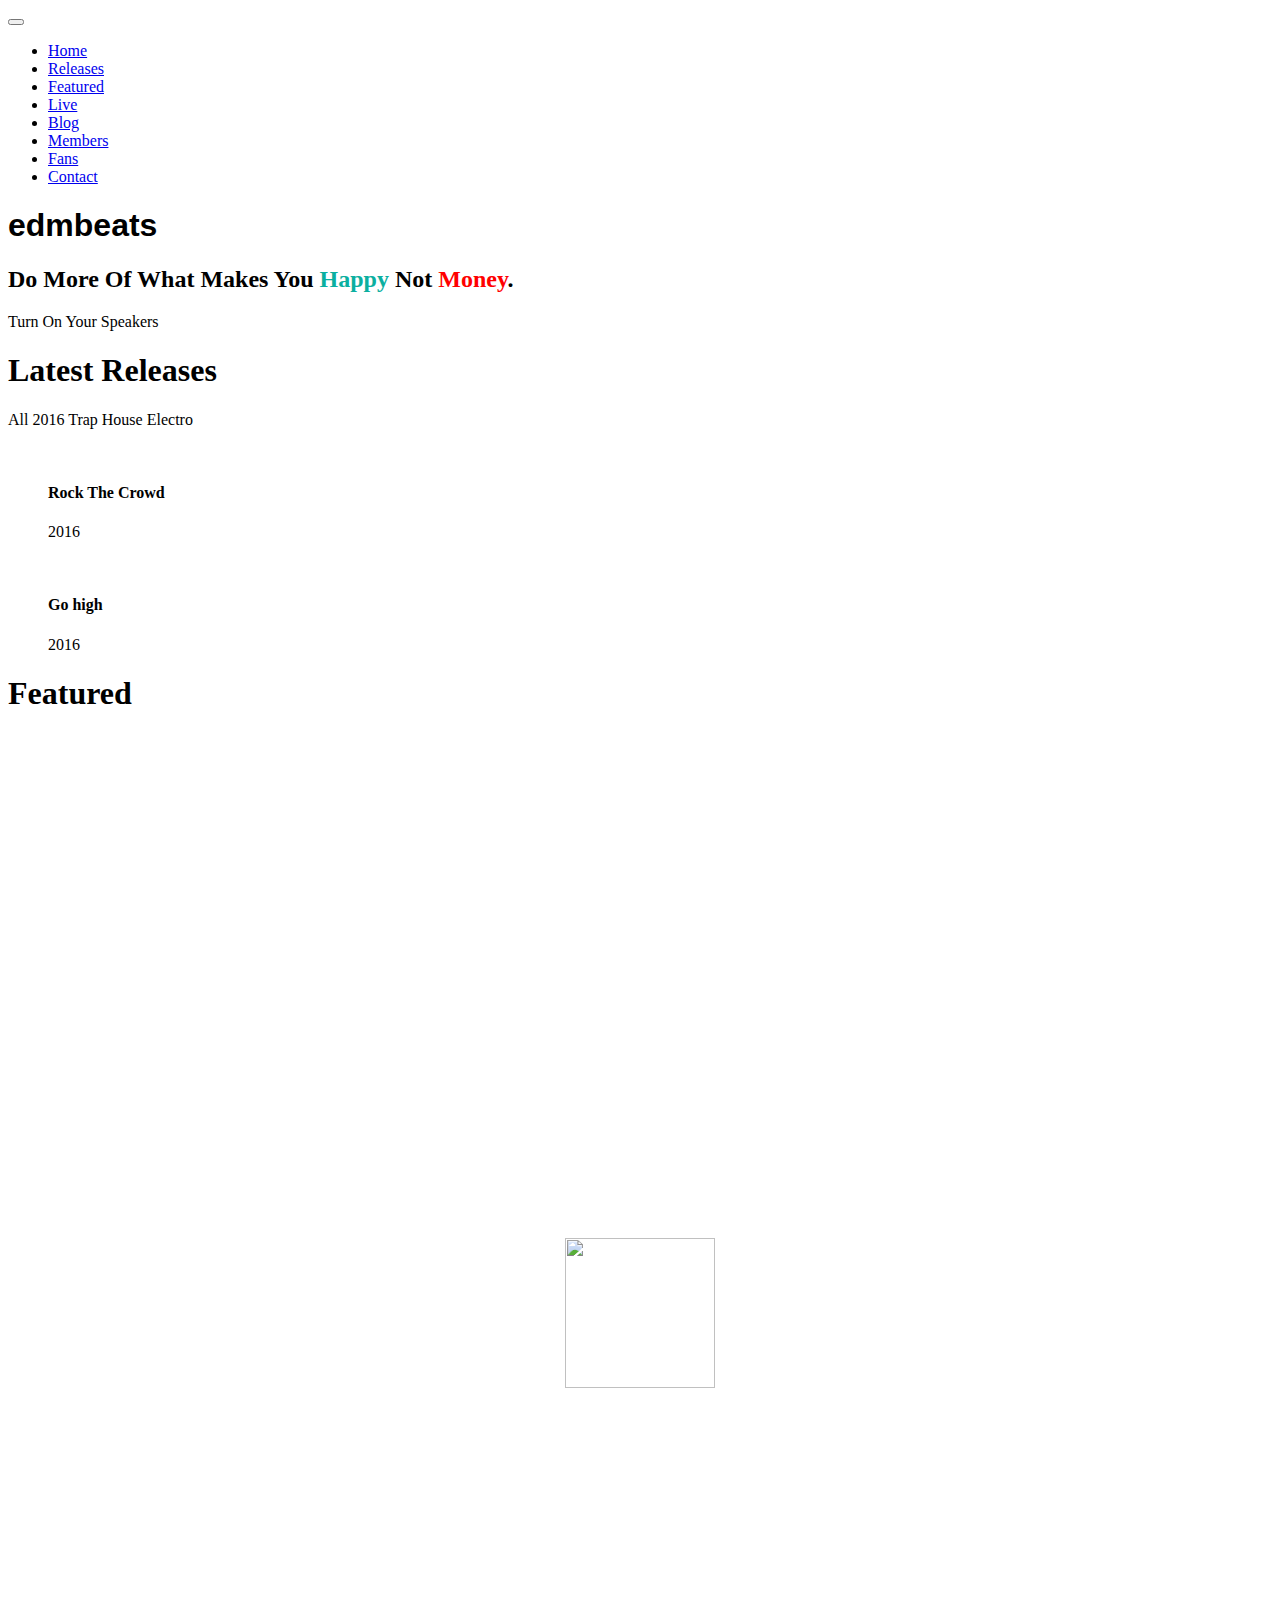
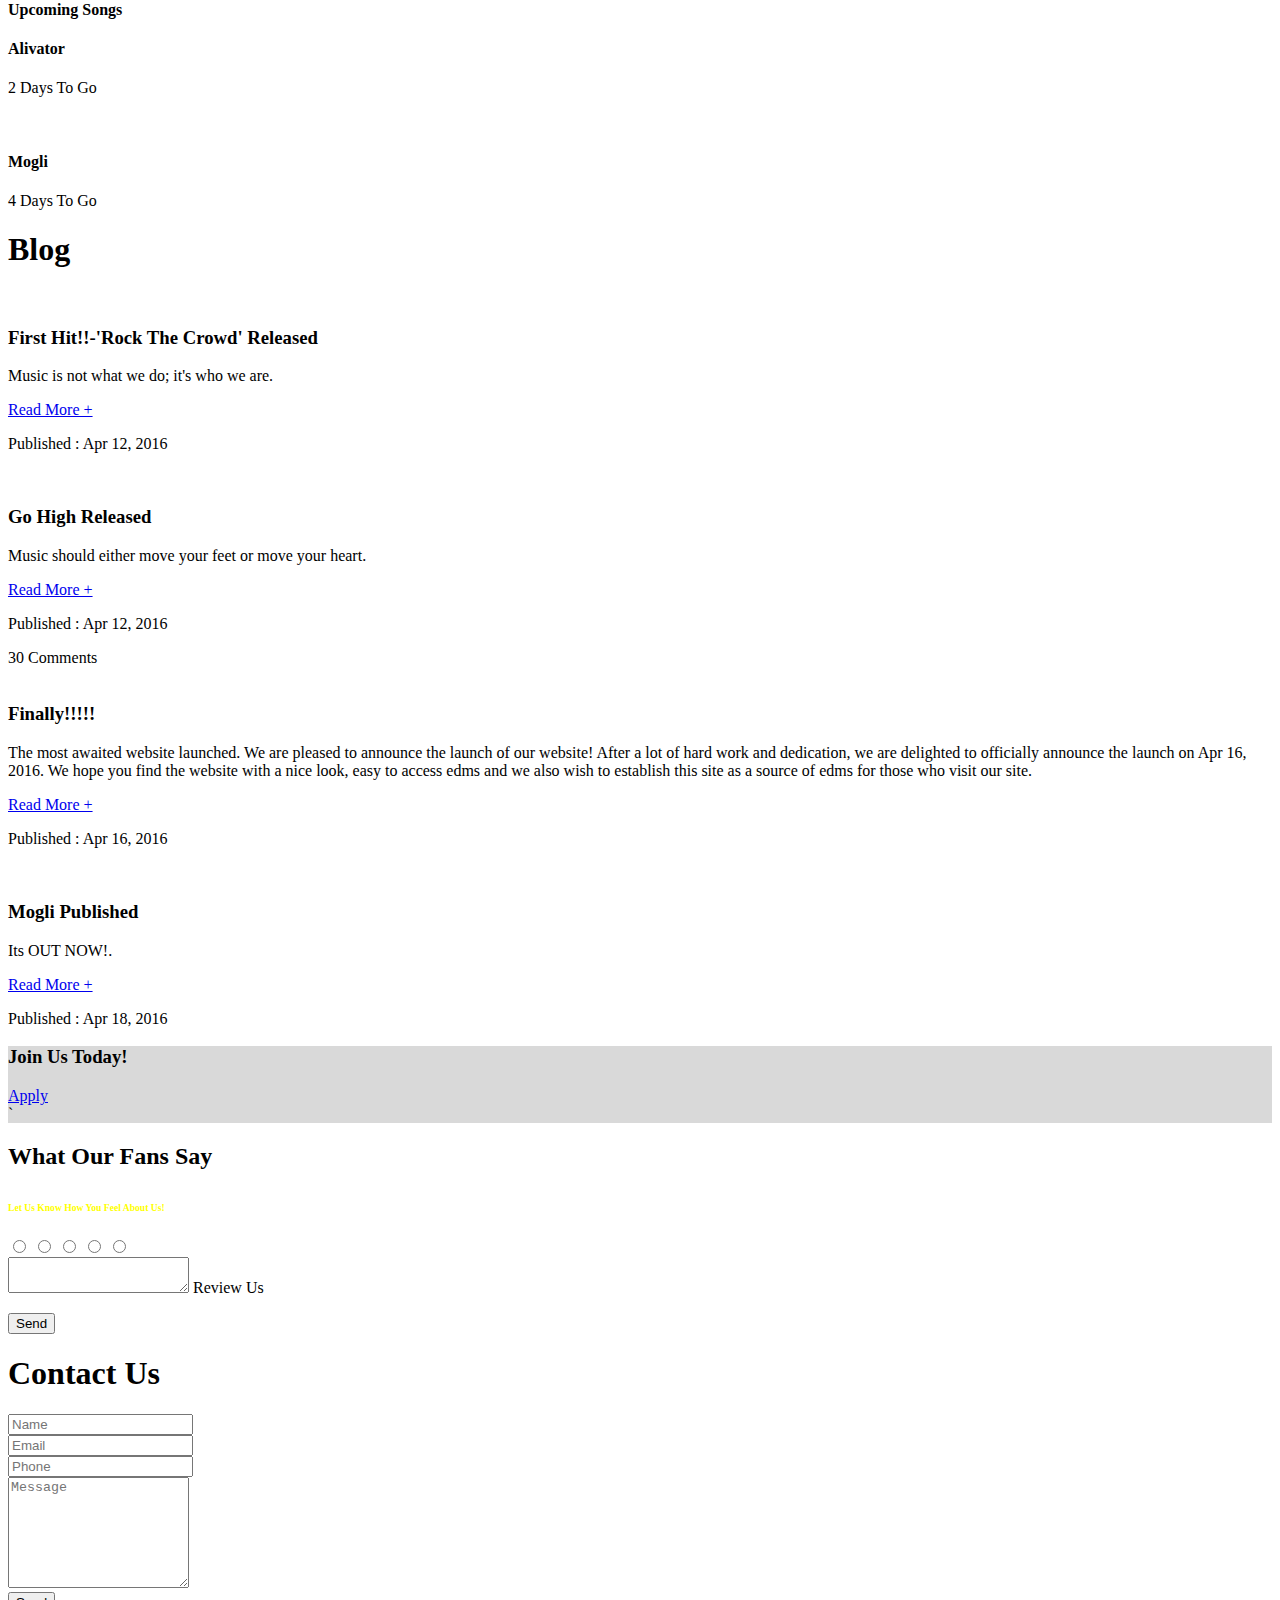
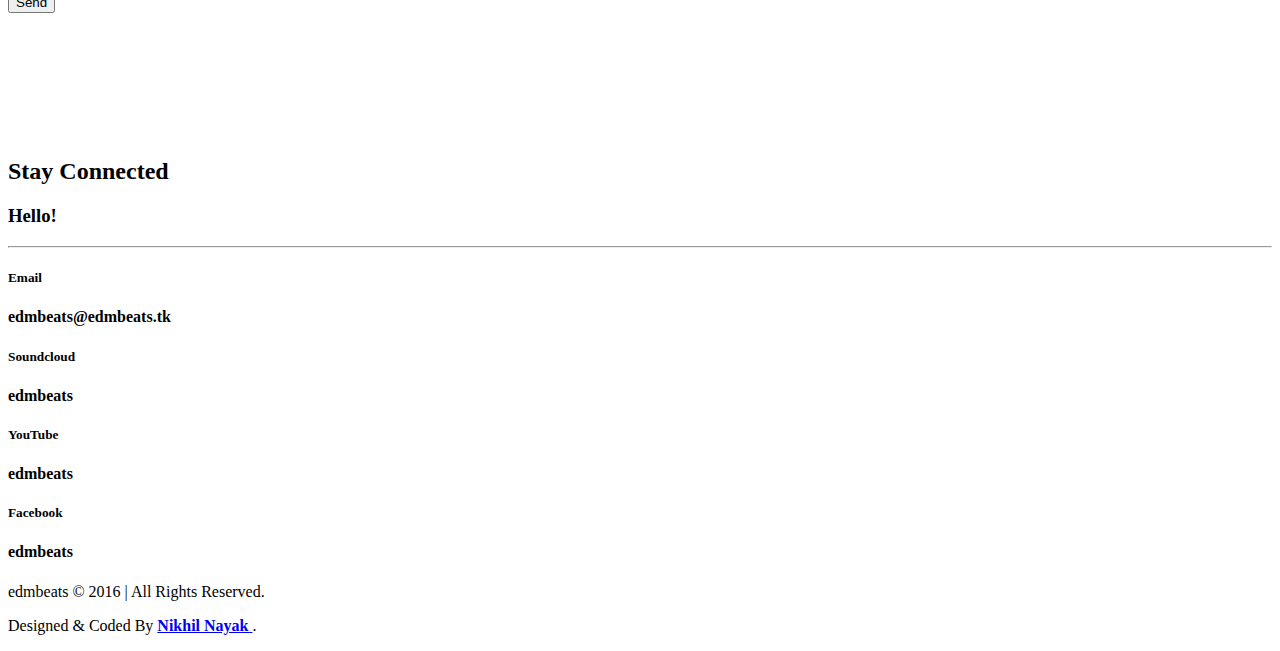
==== index.html @ c07139a2 "Added files via upload" ====
<!doctype html>
<html lang="en">
<head>
	<meta charset="UTF-8">
	<title>EDM Beats - The Electronic Dance Music Arena!</title>

	<meta name="description" content="EDM beats">

	<meta name="keywords" content="EDM beats,music,house,many more">

	<meta name="author" content="Nikhil Nayak">

	<!-- Mobile Specific Meta -->
	<meta name="viewport" content="width=device-width, initial-scale=1.0, maximum-scale=1.0, user-scalable=no">
    <!-- Chrome, Firefox OS and Opera -->
	<meta name="theme-color" content="#0BAFA0">
	<!-- Windows Phone -->
	<meta name="msapplication-navbutton-color" content="#0BAFA0">
	<!-- iOS Safari -->
	<meta name="apple-mobile-web-app-capable" content="yes">
	<meta name="apple-mobile-web-app-status-bar-style" content="#0BAFA0-translucent">
	<!--[if IE]><meta http-equiv='X-UA-Compatible' content='IE=edge,chrome=1'><![endif]-->

	<!-- Bootstrap  -->
	<link href="assets/css/bootstrap.min.css" rel="stylesheet">

	<!-- icon fonts font Awesome -->
	<link rel="stylesheet" media="screen" href="assets/fonts/font-awesome/font-awesome.min.css">
		
	<!-- Custom Styles -->
	<link href="assets/css/style.css" rel="stylesheet">

	<!-- Responsive Styles -->
	<link href="assets/css/responsive.css" rel="stylesheet">
	
	<!-- Normalize Styles -->
	<link href="assets/css/normalize.css" rel="stylesheet">
	
	<!-- Start Rating Styles-->
	<link href="assets/css/starrating.css" rel="stylesheet">
	
	<!-- Google Product Sans font-->
	<link href="https://fonts.googleapis.com/css?family=Product+Sans" rel="stylesheet" type="text/css">
	
	<!-- Favicon -->
	<link rel="icon" href="assets/img/favicon.png" type="image/png" sizes="32x32">

	<!-- Extras -->
	<link rel="stylesheet" type="text/css" href="assets/extras/animate.css">
	<link rel="stylesheet" type="text/css" href="assets/extras/lightbox.css">
	<link rel="stylesheet" type="text/css" href="assets/extras/owl/owl.carousel.css">
	<link rel="stylesheet" type="text/css" href="assets/extras/owl/owl.theme.css">
	<link rel="stylesheet" type="text/css" href="assets/extras/owl/owl.transitions.css">
	
  <!-- HTML5 Shim and Respond.js IE8 support of HTML5 elements and media queries -->
  <!--[if lt IE 9]>
    <script src="https://oss.maxcdn.com/libs/html5shiv/3.7.0/html5shiv.js"></script>
    <script src="https://oss.maxcdn.com/libs/respond.js/1.4.2/respond.min.js"></script>
  <![endif]-->

</head>
	<body>
		<!-- Start Header Section -->
		<header id="header">
			<nav class="main-navigation navbar-fixed-top" role="navigation" data-spy="affix" data-offset-top="200">
				<div class="container">
					<div class="navbar-header">
						<button type="button" class="navbar-toggle" data-toggle="collapse" data-target=".navbar-collapse">
							<i class="fa fa-bars fa-lg"></i>
						</button>
						<!-- logo here -->
						<a href="index.html" class="navbar-brand"><img src="assets/img/logo.png" alt=""></a>
					</div>
					
					<!-- Start Navigation Menu -->
					<div class="collapse navbar-collapse">
						<ul class="nav navbar-nav navbar-right" id="main_navigation_menu">
							<li class="active"><a href="#header">Home</a></li>
							<li><a href="#portfolio">Releases</a></li>						
							<li><a href="#why-chose">Featured</a></li>									
							<li><a href="#">Live</a></li>							
							<li><a href="#blog">Blog</a></li>
							<li><a href="members.html">Members</a></li>
							<li><a href="#testimonial">Fans</a></li>
							<li><a href="#contact">Contact</a></li>
						</ul>
					</div>
					<!-- End Navigation Menu -->
				</div>
			</nav>
		</header>
		<!-- End Header Section -->
		
		<!-- Start Intro Section -->
		<section id="intro" class="section-intro">
			<div class="overlay">
				<div class="container">
					<div class="row">
						<div class="main-text">
							<h1 class="wow fadeInUp"><span style="font-family: 'Product Sans', Arial, sans-serif;">edmbeats</span></h1>
							<h2 class="wow fadeInUp" data-wow-delay=".7s"><div style="font-family: 'Product Sans';">Do More Of What Makes You <span style="color: #0BAFA0;font-weight: bold;">Happy</span> Not <span style="color: red; font-weight: bold;">Money</span>.</div></h2>
							<div class="wow fadeInUp" data-wow-delay="1.5s"><a onclick="smoothScr.anim('portfolio')" class="btn btn-border btn-lg"><i class="fa fa-spinner fa-spin"></i> Turn On Your Speakers</a></div>
						</div>
					</div>
				</div>
			</div>
		</section>
		<!-- End Intro Section -->
			
			
		<!-- Start Portfolio Section -->
		<section id="portfolio">
			<div class="container">
			<h1 class="section-title wow fadeIn" data-wow-delay=".2s"><span>Latest</span> Releases</h1>
				<div class="row">
					<div class="controls text-center">
        		<a class="filter btn btn-border" data-filter="all">All</a>
        		<a class="filter btn btn-border" data-filter=".2016">2016</a>
        		<a class="filter btn btn-border" data-filter=".trap">Trap</a>
        		<a class="filter btn btn-border" data-filter=".house">House</a>
        		<a class="filter btn btn-border" data-filter=".electro">Electro</a>
      		</div>
		      <div id="portfolio-items" class="portfolio-items wow fadeInUpQuick">

		        <div class="mix 2016 electro" data-myorder="1">
		          <figure>
								<div class="img">
									<img src="assets/img/thumbs/rockthecrowd.jpg" alt="">
									<div class="overlay">
										<a href="https://www.youtube.com/watch?v=bKXfXp1q_xQ" class="link-left"><i class="fa fa-play"></i></a>
										<a href="http://www.facebook.com/sharer/sharer.php?u=https://www.youtube.com/watch?v=bKXfXp1q_xQ" class="link-right"><i class="fa fa-share"></i></a>
									</div>
								</div>
								<figcaption class="item-description">
									<h4 class="item-title">Rock The Crowd</h4>
									<p>2016</p>
								</figcaption>
							</figure>          
		        </div>

		        <div class="mix 2016 electro" data-myorder="2">
		          <figure>
								<div class="img">
									<img src="assets/img/thumbs/gohigh.jpg" alt="">
									<div class="overlay">
										<a href="https://www.youtube.com/watch?v=DJH38J-VMac" class="link-left"><i class="fa fa-play"></i></a>
										<a href="http://www.facebook.com/sharer/sharer.php?u=https://www.youtube.com/watch?v=DJH38J-VMac" class="link-right"><i class="fa fa-share"></i></a>
									</div>
								</div>
								<figcaption class="item-description">
									<h4 class="item-title">Go high</h4>
									<p>2016</p>
								</figcaption>
							</figure>          
		        </div>
				 

      		</div>
				</div>
			</div>
		</section>
		<!-- End Portfolio Section -->

		<!-- Start Featured Section -->
        <section id="why-chose">
			<div class="container">
				<h1 class="section-title wow fadeIn animated" data-wow-delay=".2s" style="visibility: visible;-webkit-animation-delay: .2s; -moz-animation-delay: .2s; animation-delay: .2s;">Featured</h1>
				<div class="row">
					<div class="col-md-4 wow fadeInLeft animated" data-wow-offset="10" data-wow-delay="0.5s" style="visibility: visible;-webkit-animation-delay: 0.5s; -moz-animation-delay: 0.5s; animation-delay: 0.5s;">
						<div class="content-left">
							<div class="box-left">
							<iframe src="https://www.facebook.com/plugins/page.php?href=https%3A%2F%2Fwww.facebook.com%2Fedmbeats&amp;tabs=timeline&amp;width=400&amp;height=500&amp;small_header=false&amp;adapt_container_width=true&amp;hide_cover=false&amp;show_facepile=true&amp;appId" style="border:none; overflow:visible;" height="500px" width="500px" scrolling="no" frameborder="0" allowtransparency="true"></iframe>
							</div>
						</div>
					</div>
					<div class="col-md-4 wow fadeInUp animated" data-wow-offset="10" data-wow-delay="0.3s" style="visibility: visible;-webkit-animation-delay: 0.3s; -moz-animation-delay: 0.3s; animation-delay: 0.3s;">
						<div class="showcase-box"><center><img src="assets/img/showbox.png" width="150" height="150" /><center></div>
					</div>
					<div class="col-md-4 wow fadeInRight animated" data-wow-offset="10" data-wow-delay="0.5s" style="visibility: visible;-webkit-animation-delay: 0.5s; -moz-animation-delay: 0.5s; animation-delay: 0.5s;">
						<div class="content-right">
						  <div class="content">
							  <iframe width="100%" height="166" scrolling="no" frameborder="no" src="https://w.soundcloud.com/player/?url=http%3A%2F%2Fsoundcloud.com%2Fedm_beats%2F&amp;auto_play=false&amp;show_artwork=true&amp;color=0BAFA0"></iframe>
						  </div>
							<br>
							<div class="box-right">
							  <h4>Upcoming Songs</h4>
								<span class="icon">
									<i class="fa fa-music"></i>
								</span>
								<div class="content">
									<h4>Alivator</h4>
									<p>2 Days To Go</p>
								</div>
							</div>
							<br>
							<div class="box-right">
								<span class="icon">
									<i class="fa fa-music"></i>
								</span>
								<div class="content">
									<h4>Mogli</h4>
									<p>4 Days To Go</p>
								</div>
							</div>
						</div>
					</div>
				</div>
			</div>
		</section>
		<!-- End Why chose us Section  -->

		
		<!-- Start Blog Section -->
		<section id="blog">
			<div class="container">
				<h1 class="section-title wow fadeIn" data-wow-delay=".2s">Blog</h1>
				<div class="row">					
					<div id="blog-slider" class="owl-carousel owl-theme">		
						<div class="item wow fadeInLeft" data-wow-delay="0.4s">
							<div class="blog-wrapper">
								<img src="assets/img/thumbs/rockthecrowd.jpg" alt="">
								<div class="content">
									<h3>First Hit!!-'Rock The Crowd' Released</h3>
									<p>Music is not what we do; it's who we are.</p>
									<a href="#" class="redmore">Read More +</a>
								</div>
								<div class="blog-footer">
									<p>Published : Apr 12, 2016</p>
								</div>
							</div>
						</div>
						<div class="item wow fadeInUp">
							<div class="blog-wrapper">
								<img src="assets/img/thumbs/gohigh.jpg" alt="">
								<div class="content">
									<h3>Go High Released</h3>
									<p>Music should either move your feet or move your heart.</p>
									<a href="#" class="redmore">Read More +</a>
								</div>
								<div class="blog-footer">
									<p>Published : Apr 12, 2016</p>
									<span><i class="fa fa-comments"></i>30 Comments</span>
								</div>
							</div>
						</div>
						<div class="item wow fadeInRight" data-wow-delay="0.4s">
							<div class="blog-wrapper">
								<img src="assets/img/blog/site.jpg" alt="">
								<div class="content">
									<h3>Finally!!!!!</h3>
									<p>The most awaited website launched. We are pleased to announce the launch of our website! After a lot of hard work and dedication, we are delighted to officially announce the launch on Apr 16, 2016. We hope you find the website with a nice look, easy to access edms and we also wish to establish this site as a source of edms for those who visit our site.</p>
									<a href="#" class="redmore">Read More +</a>
								</div>
								<div class="blog-footer">
									<p>Published : Apr 16, 2016</p>
								</div>
							</div>
						</div>
						<div class="item wow fadeInUp">
							<div class="blog-wrapper">
								<img src="assets/img/thumbs/mogli.jpg" alt="">
								<div class="content">
									<h3>Mogli Published</h3>
									<p>Its OUT NOW!.</p>
									<a href="#" class="redmore">Read More +</a>
								</div>
								<div class="blog-footer">
									<p>Published : Apr 18, 2016</p>
								</div>
							</div>
						</div>
					</div>
				</div>
			</div>
		</section>
		<!-- End Blog Section -->		
		
		
		<!--Start Join Us Section-->
		 <section id="cta" style="background-color: #d9d9d9;">
           <div class="container">
             <div class="row text-center">         
               <h3 class="section-title wow fadeInDown" data-wow-delay=".2s">Join Us Today!</h3>
                 <a href="join/" class="btn btn-lg btn-border">Apply</a>
              </div>
           </div>
    `    </section>
		<!--End Join Us Section-->
		
		<!-- Start Testimonial Section -->
		<section id="testimonial">
			<div class="container">
				<div class="row">
					<h2 class="section-title wow fadeIn" data-wow-delay=".2s">What Our Fans Say</h2>
					 <h2 class="section-title wow fadeIn" data-wow-delay=".2s"><span style="font-family: 'Product Sans'; font-size: 40%; color: yellow;">Let Us Know How You Feel About Us!</span></h2>				
					  <div class="item wow fadeInDown" data-wow-delay="0.3s">
						<div class="cont">
					     <div class="stars">
					       <form action="https://formspree.io/edmbeats@edmbeats.tk" method="POST">
  					  		   <input class="star star-5" id="star-5-2" type="radio" name="star5"/>
  					 		   <label class="star star-5" for="star-5-2"></label>
  					 		   <input class="star star-4" id="star-4-2" type="radio" name="star4"/>
  					 		   <label class="star star-4" for="star-4-2"></label>
  					 		   <input class="star star-3" id="star-3-2" type="radio" name="star3"/>
  					 		   <label class="star star-3" for="star-3-2"></label>
  					  		   <input class="star star-2" id="star-2-2" type="radio" name="star2"/>
  					  		   <label class="star star-2" for="star-2-2"></label>
  					  		   <input class="star star-1" id="star-1-2" type="radio" name="star1"/>
  					  		   <label class="star star-1" for="star-1-2"></label>
  					 		 <div class="rev-box">
    				  			 <textarea class="review" col="30" name="review"></textarea>
    				  			  <label class="review" for="review">Review Us</label><p></p>
								  <input type="hidden" name="_next" value="http://edmbeats.tk/userthankbot/" />
    				  			  <button type="submit" id="submit" class="btn btn-common">Send</button>
  					  		  </div>
						  </form>
					    </div>
					  </div>
			
					</div>
				</div>
			</div>
		</section>
		<!-- End Testimonial Section -->
		
		<!-- Start Contact Section -->
		<section id="contact">
			<div class="overlay">
				<div class="container">
				<h1 class="section-title wow fadeIn" data-wow-delay=".2s"><span>Contact</span> Us</h1>
					<div class="row">
						<div class="contact-form">
							<form role="form" action="https://formspree.io/edmbeats@edmbeats.tk" method="POST" >
								<div class="col-sm-6 col-md-6 wow fadeInLeft" data-wow-delay="0.2s">
										<div class="controls">
											<input class="contact_input" type="text" name="name" placeholder="Name">
											<i class="fa fa-user"></i>
										</div>
										<div class="controls">
											<input class="contact_input" type="text" name="Email" placeholder="Email">
											<i class="fa fa-envelope-o"></i>
										</div>
										<div class="controls">
											<input class="contact_input" type="text" name="Phone" placeholder="Phone">
											<i class="fa fa-phone"></i>
										</div>
								</div>
								<div class="col-sm-6 col-md-6 wow fadeInRight" data-wow-delay="0.2s">
										<textarea name="massage" rows="7" class="form-control" placeholder="Message"></textarea>
								</div>
								<div class="col-sm-6 col-md-12 wow fadeInUp" data-wow-delay="0.5s">
								    <input type="hidden" name="_next" value="http://edmbeats.tk/userthankbot/" />
									<button type="submit" id="submit" class="btn btn-common">Send</button>
								</div>
							</form>
						</div>
					</div>
				</div>	
			</div>
		</section>
		<!-- End Contact Section -->
		
		<!-- Start Clients Section -->
		<section id="clients">
			<div class="container">
				<div class="row">
					<div id="logo-slider" class="owl-carousel owl-theme">
						<div class="item">
							<a href="#"><img src="assets/img/clients-logo/img1.png" alt=""></a>
						</div>
						<div class="item">
							<a href="#"><img src="assets/img/clients-logo/img2.png" alt=""></a>
						</div>
						<div class="item">
							<a href="#"><img src="assets/img/clients-logo/img3.png" alt=""></a>
						</div>
						<div class="item">
							<a href="#"><img src="assets/img/clients-logo/img4.png" alt=""></a>
						</div>
						<div class="item">
							<a href="#"><img src="assets/img/clients-logo/img5.png" alt=""></a>
						</div>
						<div class="item">
							<a href="#"><img src="assets/img/clients-logo/img6.png" alt=""></a>
						</div>
						<div class="item">
							<a href="#"><img src="assets/img/clients-logo/img7.png" alt=""></a>
						</div>
					</div>
				</div>
			</div>
		</section>
		<!-- End Clients Section -->
		
		<!-- Start Connected Section -->
		<section id="connected">
			<div class="container">
				<div class="row">
					<h2 class="section-title wow fadeInUp" data-wow-delay=".2s">Stay Connected</h2>		
					<h3 class="discription wow fadeIn" data-wow-delay=".2s">Hello!</h3>
					<hr>
					<div class="connected-wrapper text-center">
						<div class="col-sm-6 col-md-3 wow fadeInUp" data-wow-delay="0.2s">
							<div class="contact-item">
								<a href="mailto:edmbeats@edmbeats.tk"><i class="fa fa-envelope"></i></a>
								<h5>Email</h5>
								<h4>edmbeats@edmbeats.tk</h4>
							</div>
						</div>
						<div class="col-sm-6 col-md-3 wow fadeInUp" data-wow-delay="0.2s">
							<div class="contact-item">
								<a href="https://www.soundcloud.com/edm_beats/"><i class="fa fa-soundcloud"></i></a>
								<h5>Soundcloud</h5>
								<h4>edmbeats</h4>
							</div>
						</div>
						<div class="col-sm-6 col-md-3 wow fadeInUp" data-wow-delay="0.2s">
							<div class="contact-item">
								<a href="https://www.youtube.com/channel/UC1Y5O8BbZAXN1xTzMHpfT5Q/"><i class="fa fa-youtube"></i></a>
								<h5>YouTube</h5>
								<h4>edmbeats</h4>
							</div>
						</div>
						<div class="col-sm-6 col-md-3 wow fadeInUp" data-wow-delay="0.2s">
							<div class="contact-item">
								<a href="https://www.facebook.com/edmbeats/"><i class="fa fa-facebook"></i></a>
								<h5>Facebook</h5>
								<h4>edmbeats</h4>
							</div>
						</div>
					</div>
				</div>
			</div>
		</section>
		<!-- End Connected Section -->

		<!-- Footer Section Start -->
		<footer id="footer">
			<div class="container">
					<div class="copyright text-center">
						<p>edmbeats © 2016  |  All Rights Reserved.</p>
						<p style="font-family: 'Product Sans';">Designed & Coded By <a href="http://gdgbbsr.com/members/nikhilnayak98"><b>Nikhil Nayak </b><i class="fa fa-code"></i></a>.</p>
					</div>
			</div>
		</footer>
		<!-- Footer Section End -->

		<!-- Scroll Top -->
		<div class="scroll-top" data-spy="affix" data-offset-top="300">
			<a href="#header"><i class="fa fa-angle-up"></i></a>
		</div>
		<!-- Scroll End -->

		
		<!-- Include jquery.min.js plugin -->
		<script src="assets/js/jquery-min.js"></script>
		<!-- Include Bootstrap plugin -->
		<script src="assets/js/bootstrap.min.js"></script>
		<!-- One page Nav plugin -->		
		<script src="assets/js/jquery.nav.js"></script>
		<!-- Include Bootstrap plugin -->
		<script src="assets/js/owl.carousel.js"></script>
		<!-- Include wow plugin -->
		<script src="assets/js/wow.js"></script>
		<!-- Include mixitup plugin -->
		<script src="assets/js/jquery.mixitup.js"></script>
		<!-- ScrollTop -->
		<script src="assets/js/lightbox.min.js"></script>
		<!-- Lightbox -->
		<script src="assets/js/scroll-top.js"></script>
		<!-- Smooth Scroll -->
		<script src="assets/js/smooth-scroll.js"></script>
		<!-- preset js -->
		<script src="assets/js/style.changer.js"></script>
		<!-- Modernizr js -->
		<script src="assets/js/modernizr-2.8.0.main.js"></script>
		<!-- Main js -->
		<script src="assets/js/main.js"></script>
		<!-- Copy Right-->
		<script>console.log('%cedmbeats © 2016  |  All Rights Reserved.\nDesigned & Coded By Nikhil Nayak.','color: red; font-size: 30px;');</script>
	</body>
</html>
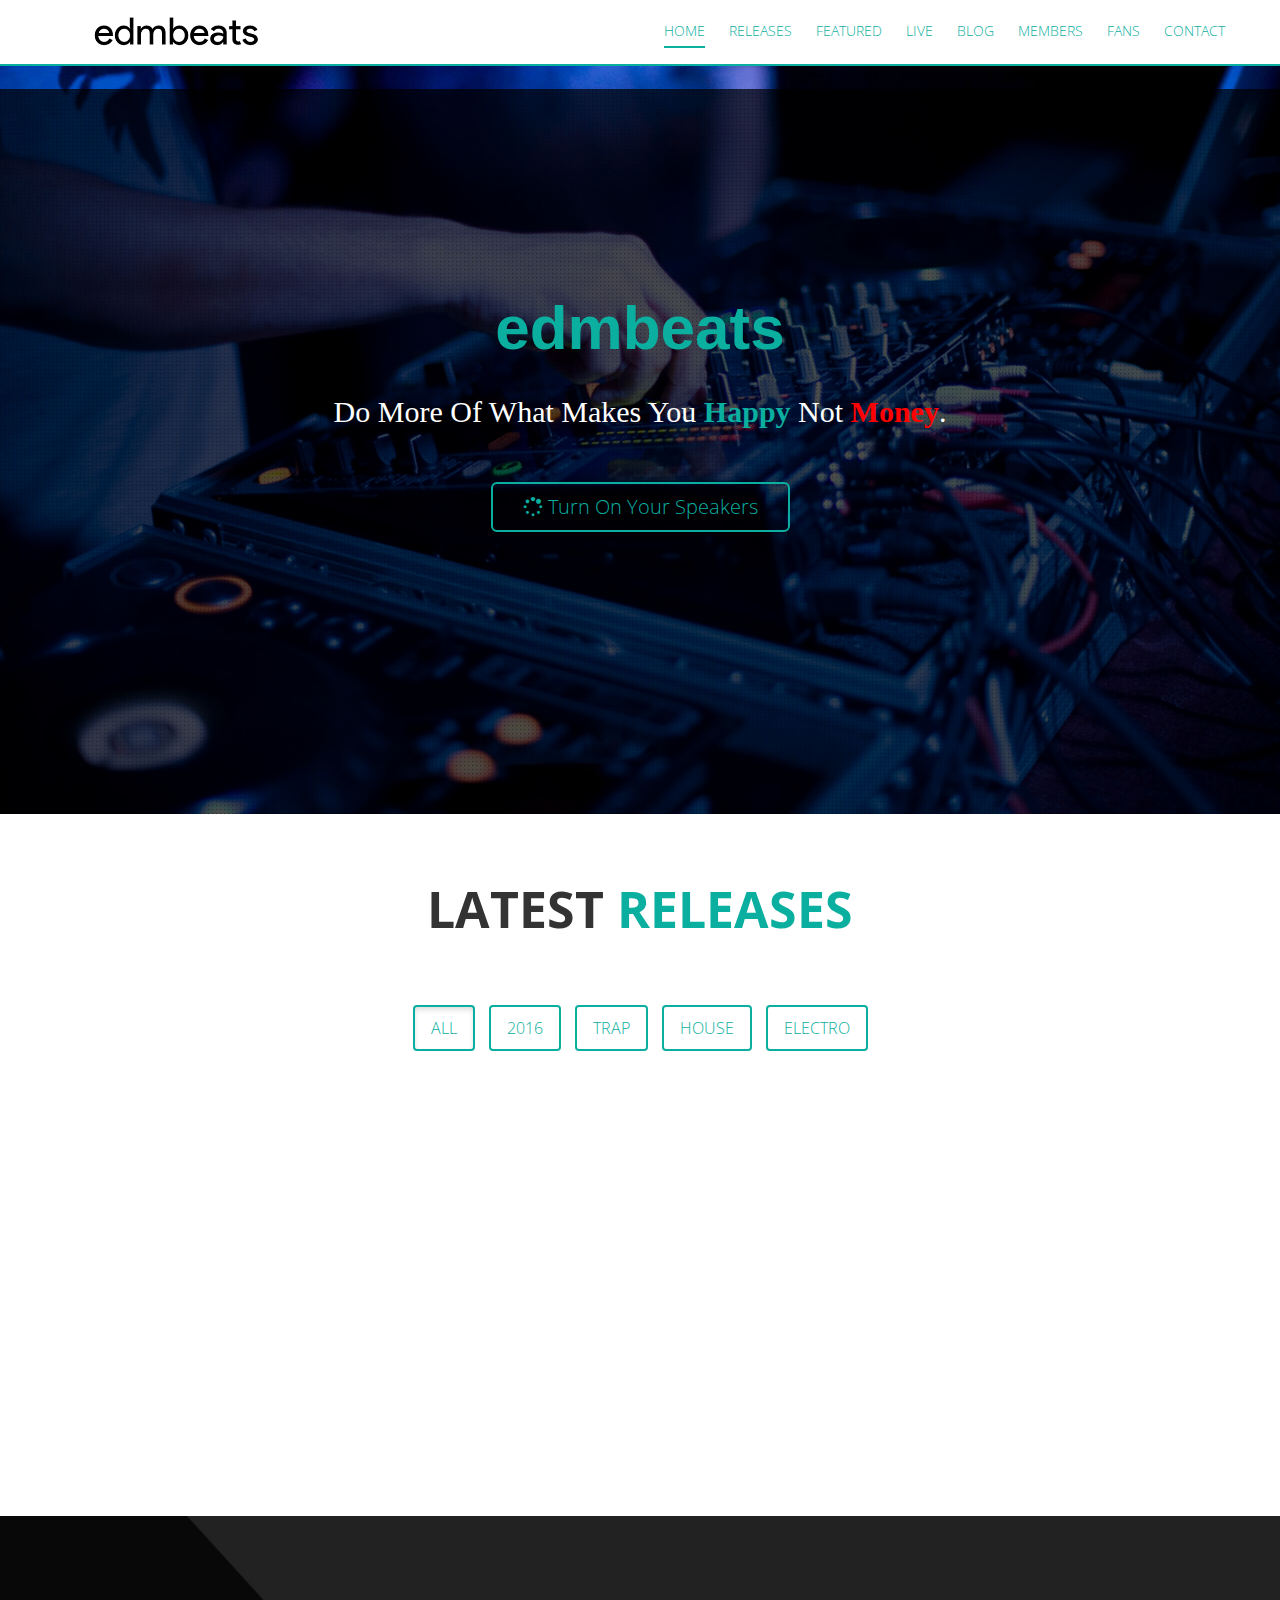
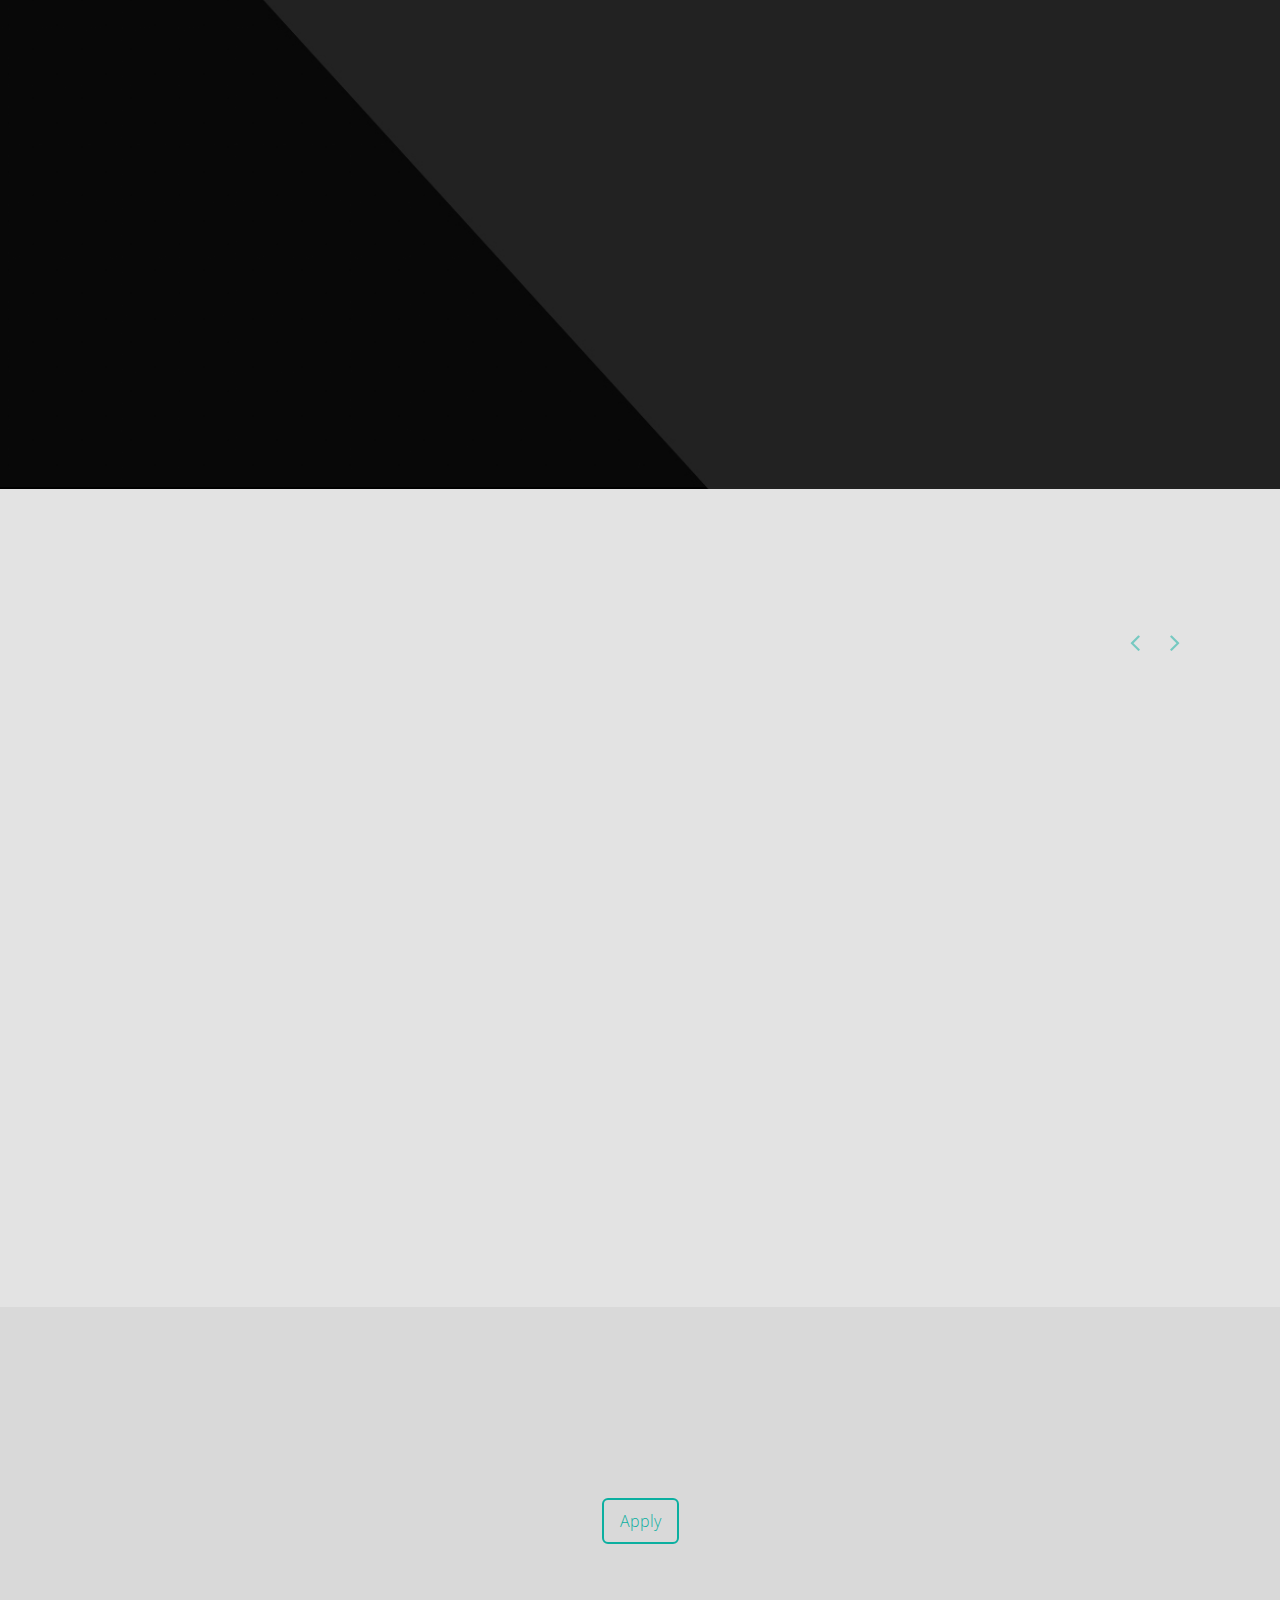
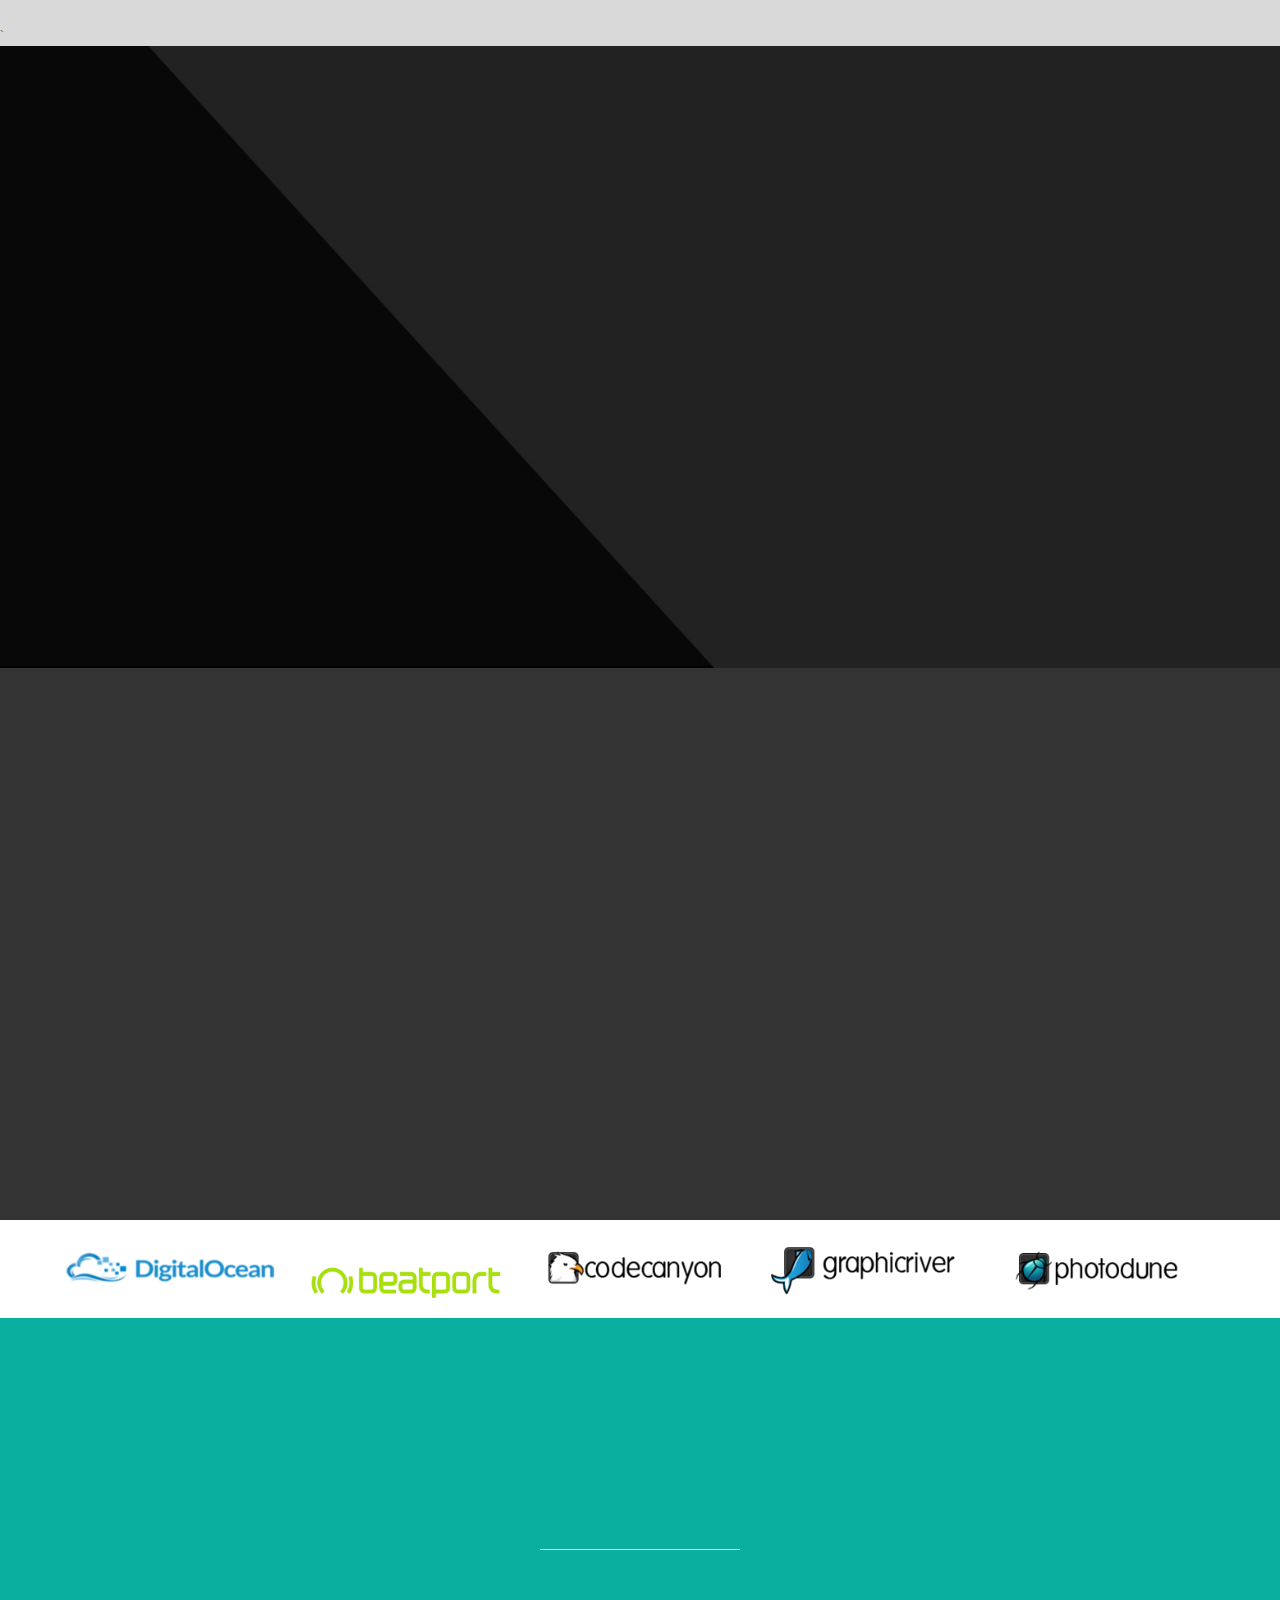
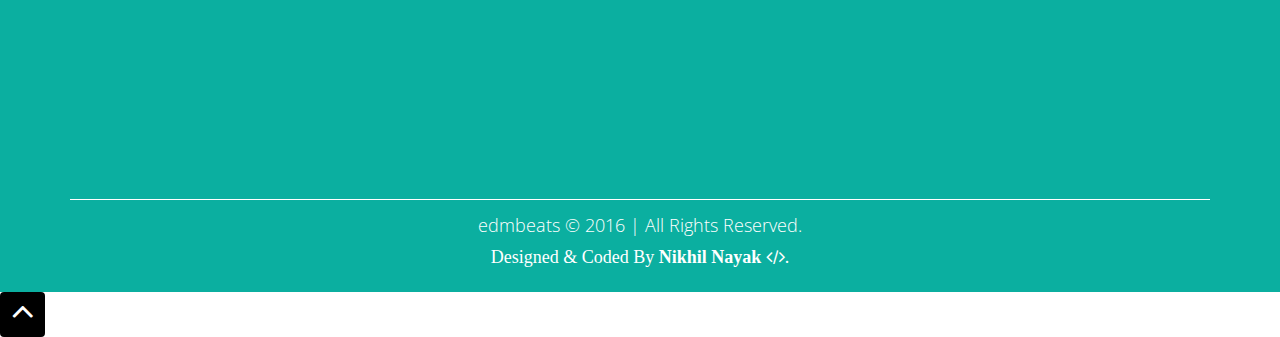
==== commit 4a4014dd: "Update index.html" ====
--- a/index.html
+++ b/index.html
@@ -1,4 +1,12 @@
-<!doctype html>
+
+<!--
+ * Copyright (C) 2016 Edmbeats
+ * This website can not be copied and/or distributed without the 
+ * express permission of Nikhil Nayak.
+ *
+ * mailto: nikhilnayak98@gmail.com
+-->
+<!DOCTYPE html>
 <html lang="en">
 <head>
 	<meta charset="UTF-8">
@@ -12,7 +20,7 @@
 
 	<!-- Mobile Specific Meta -->
 	<meta name="viewport" content="width=device-width, initial-scale=1.0, maximum-scale=1.0, user-scalable=no">
-    <!-- Chrome, Firefox OS and Opera -->
+        <!-- Chrome, Firefox OS and Opera -->
 	<meta name="theme-color" content="#0BAFA0">
 	<!-- Windows Phone -->
 	<meta name="msapplication-navbutton-color" content="#0BAFA0">
@@ -25,7 +33,7 @@
 	<link href="assets/css/bootstrap.min.css" rel="stylesheet">
 
 	<!-- icon fonts font Awesome -->
-	<link rel="stylesheet" media="screen" href="assets/fonts/font-awesome/font-awesome.min.css">
+	<link rel="stylesheet" href="https://maxcdn.bootstrapcdn.com/font-awesome/4.6.1/css/font-awesome.min.css">
 		
 	<!-- Custom Styles -->
 	<link href="assets/css/style.css" rel="stylesheet">
@@ -51,6 +59,7 @@
 	<link rel="stylesheet" type="text/css" href="assets/extras/owl/owl.carousel.css">
 	<link rel="stylesheet" type="text/css" href="assets/extras/owl/owl.theme.css">
 	<link rel="stylesheet" type="text/css" href="assets/extras/owl/owl.transitions.css">
+
 	
   <!-- HTML5 Shim and Respond.js IE8 support of HTML5 elements and media queries -->
   <!--[if lt IE 9]>
@@ -60,6 +69,17 @@
 
 </head>
 	<body>
+            <!-- Load Facebook SDK -->
+                div id="fb-root"></div>
+                  <script>(function(d, s, id) {
+                           var js, fjs = d.getElementsByTagName(s)[0];
+                           if (d.getElementById(id)) return;
+                           js = d.createElement(s); js.id = id;
+                           js.src = "//connect.facebook.net/en_US/sdk.js#xfbml=1&version=v2.6";
+                           fjs.parentNode.insertBefore(js, fjs);
+                       }(document, 'script', 'facebook-jssdk'));</script>
+             <!-- SDK Loaded-->
+
 		<!-- Start Header Section -->
 		<header id="header">
 			<nav class="main-navigation navbar-fixed-top" role="navigation" data-spy="affix" data-offset-top="200">
@@ -110,16 +130,16 @@
 			
 		<!-- Start Portfolio Section -->
 		<section id="portfolio">
-			<div class="container">
-			<h1 class="section-title wow fadeIn" data-wow-delay=".2s"><span>Latest</span> Releases</h1>
-				<div class="row">
-					<div class="controls text-center">
+		    <div class="container">
+		      <h1 class="section-title wow fadeIn" data-wow-delay=".2s"><span>Latest</span> Releases</h1>
+			<div class="row">
+			<div class="controls text-center">
         		<a class="filter btn btn-border" data-filter="all">All</a>
         		<a class="filter btn btn-border" data-filter=".2016">2016</a>
         		<a class="filter btn btn-border" data-filter=".trap">Trap</a>
         		<a class="filter btn btn-border" data-filter=".house">House</a>
         		<a class="filter btn btn-border" data-filter=".electro">Electro</a>
-      		</div>
+      		        </div>
 		      <div id="portfolio-items" class="portfolio-items wow fadeInUpQuick">
 
 		        <div class="mix 2016 electro" data-myorder="1">
@@ -148,28 +168,74 @@
 									</div>
 								</div>
 								<figcaption class="item-description">
-									<h4 class="item-title">Go high</h4>
+									<h4 class="item-title">Go High</h4>
 									<p>2016</p>
 								</figcaption>
 							</figure>          
 		        </div>
 				 
-
-      		</div>
+                         <div class="mix 2016 electro" data-myorder="3">
+		          <figure>
+								<div class="img">
+									<img src="assets/img/thumbs/alivator.jpg" alt="">
+									<div class="overlay">
+										<a href="https://www.youtube.com/watch?v=_X4sP-ny0B4" class="link-left"><i class="fa fa-play"></i></a>
+										<a href="http://www.facebook.com/sharer/sharer.php?u=https://www.youtube.com/watch?v=_X4sP-ny0B4" class="link-right"><i class="fa fa-share"></i></a>
+									</div>
+								</div>
+								<figcaption class="item-description">
+									<h4 class="item-title">Alivator</h4>
+									<p>2016</p>
+								</figcaption>
+							</figure>          
+		        </div>
+
+                        <div class="mix 2016 electro" data-myorder="4">
+		          <figure>
+								<div class="img">
+									<img src="assets/img/thumbs/mogli.jpg" alt="">
+									<div class="overlay">
+										<a href="https://www.youtube.com/watch?v=6MOC5zyoQlY" class="link-left"><i class="fa fa-play"></i></a>
+										<a href="http://www.facebook.com/sharer/sharer.php?u=https://www.youtube.com/watch?v=6MOC5zyoQlY" class="link-right"><i class="fa fa-share"></i></a>
+									</div>
+								</div>
+								<figcaption class="item-description">
+									<h4 class="item-title">Mogli</h4>
+									<p>2016</p>
+								</figcaption>
+							</figure>          
+		        </div>
+
+                        <div class="mix 2016 trap" data-myorder="5">
+		          <figure>
+								<div class="img">
+									<img src="assets/img/thumbs/overthesoul.jpg" alt="">
+									<div class="overlay">
+										<a href="https://www.youtube.com/watch?v=vTnujK6A6_4" class="link-left"><i class="fa fa-play"></i></a>
+										<a href="http://www.facebook.com/sharer/sharer.php?u=https://www.youtube.com/watch?v=vTnujK6A6_4" class="link-right"><i class="fa fa-share"></i></a>
+									</div>
+								</div>
+								<figcaption class="item-description">
+									<h4 class="item-title">Over The Soul</h4>
+									<p>2016</p>
+								</figcaption>
+							</figure>          
+		        </div>
+      		                    </div>
 				</div>
 			</div>
 		</section>
 		<!-- End Portfolio Section -->
 
 		<!-- Start Featured Section -->
-        <section id="why-chose">
+                 <section id="why-chose">
 			<div class="container">
 				<h1 class="section-title wow fadeIn animated" data-wow-delay=".2s" style="visibility: visible;-webkit-animation-delay: .2s; -moz-animation-delay: .2s; animation-delay: .2s;">Featured</h1>
 				<div class="row">
 					<div class="col-md-4 wow fadeInLeft animated" data-wow-offset="10" data-wow-delay="0.5s" style="visibility: visible;-webkit-animation-delay: 0.5s; -moz-animation-delay: 0.5s; animation-delay: 0.5s;">
 						<div class="content-left">
 							<div class="box-left">
-							<iframe src="https://www.facebook.com/plugins/page.php?href=https%3A%2F%2Fwww.facebook.com%2Fedmbeats&amp;tabs=timeline&amp;width=400&amp;height=500&amp;small_header=false&amp;adapt_container_width=true&amp;hide_cover=false&amp;show_facepile=true&amp;appId" style="border:none; overflow:visible;" height="500px" width="500px" scrolling="no" frameborder="0" allowtransparency="true"></iframe>
+							<div class="fb-page" data-href="https://www.facebook.com/edmbeats" data-tabs="timeline" data-small-header="false" data-adapt-container-width="true" data-hide-cover="false" data-show-facepile="true"><div class="fb-xfbml-parse-ignore"><blockquote cite="https://www.facebook.com/edmbeats"><a href="https://www.facebook.com/edmbeats">edmbeats</a></blockquote></div></div>
 							</div>
 						</div>
 					</div>
@@ -188,20 +254,20 @@
 									<i class="fa fa-music"></i>
 								</span>
 								<div class="content">
-									<h4>Alivator</h4>
-									<p>2 Days To Go</p>
+									<h4>Over The Soul</h4>
+									<p>OUT NOW!</p>
 								</div>
 							</div>
 							<br>
-							<div class="box-right">
+							<!--div class="box-right">
 								<span class="icon">
 									<i class="fa fa-music"></i>
 								</span>
 								<div class="content">
-									<h4>Mogli</h4>
-									<p>4 Days To Go</p>
-								</div>
-							</div>
+									<h4>Martin Garrix Forbidden Voices & Edmbeats Remix</h4>
+									<p>5 Days To Go</p>
+								</div>
+							</div-->
 						</div>
 					</div>
 				</div>
@@ -229,7 +295,7 @@
 								</div>
 							</div>
 						</div>
-						<div class="item wow fadeInUp">
+						<div class="item wow fadeInUp" data-wow-delay="0.4s">
 							<div class="blog-wrapper">
 								<img src="assets/img/thumbs/gohigh.jpg" alt="">
 								<div class="content">
@@ -256,7 +322,20 @@
 								</div>
 							</div>
 						</div>
-						<div class="item wow fadeInUp">
+                                                <div class="item wow fadeInUp" data-wow-delay="0.4s">
+							<div class="blog-wrapper">
+								<img src="assets/img/thumbs/alivator.jpg" alt="">
+								<div class="content">
+									<h3>ALIVATOR Published!</h3>
+									<p>OUT NOW!</p>
+									<a href="#" class="redmore">Read More +</a>
+								</div>
+								<div class="blog-footer">
+									<p>Published : Apr 17, 2016</p>
+								</div>
+							</div>
+						</div>
+                                                <div class="item wow fadeInUp">
 							<div class="blog-wrapper">
 								<img src="assets/img/thumbs/mogli.jpg" alt="">
 								<div class="content">
@@ -266,6 +345,19 @@
 								</div>
 								<div class="blog-footer">
 									<p>Published : Apr 18, 2016</p>
+								</div>
+							</div>
+						</div>
+                                                <div class="item wow fadeInLeft" data-wow-delay="0.4s">
+							<div class="blog-wrapper">
+								<img src="assets/img/thumbs/overthesoul.jpg" alt="">
+								<div class="content">
+									<h3>Over The Soul Published!</h3>
+									<p>First trap song!!OUT NOW!</p>
+									<a href="#" class="redmore">Read More +</a>
+								</div>
+								<div class="blog-footer">
+									<p>Published : Apr 26, 2016</p>
 								</div>
 							</div>
 						</div>
@@ -310,7 +402,7 @@
   					 		 <div class="rev-box">
     				  			 <textarea class="review" col="30" name="review"></textarea>
     				  			  <label class="review" for="review">Review Us</label><p></p>
-								  <input type="hidden" name="_next" value="http://edmbeats.tk/userthankbot/" />
+                                                          <input type="hidden" name="_next" value="http://edmbeats.tk/userthankbot/" />
     				  			  <button type="submit" id="submit" class="btn btn-common">Send</button>
   					  		  </div>
 						  </form>
@@ -349,7 +441,7 @@
 										<textarea name="massage" rows="7" class="form-control" placeholder="Message"></textarea>
 								</div>
 								<div class="col-sm-6 col-md-12 wow fadeInUp" data-wow-delay="0.5s">
-								    <input type="hidden" name="_next" value="http://edmbeats.tk/userthankbot/" />
+                                                                        <input type="hidden" name="_next" value="http://edmbeats.tk/userthankbot/" />
 									<button type="submit" id="submit" class="btn btn-common">Send</button>
 								</div>
 							</form>
@@ -402,9 +494,9 @@
 					<div class="connected-wrapper text-center">
 						<div class="col-sm-6 col-md-3 wow fadeInUp" data-wow-delay="0.2s">
 							<div class="contact-item">
-								<a href="mailto:edmbeats@edmbeats.tk"><i class="fa fa-envelope"></i></a>
-								<h5>Email</h5>
-								<h4>edmbeats@edmbeats.tk</h4>
+								<a href="https://plus.google.com/+edmbeatstk"><i class="fa fa-google-plus"></i></a>
+								<h5>Google+</h5>
+								<h4>edmbeats</h4>
 							</div>
 						</div>
 						<div class="col-sm-6 col-md-3 wow fadeInUp" data-wow-delay="0.2s">
@@ -416,7 +508,7 @@
 						</div>
 						<div class="col-sm-6 col-md-3 wow fadeInUp" data-wow-delay="0.2s">
 							<div class="contact-item">
-								<a href="https://www.youtube.com/channel/UC1Y5O8BbZAXN1xTzMHpfT5Q/"><i class="fa fa-youtube"></i></a>
+								<a href="https://www.youtube.com/c/EdmbeatsTk"><i class="fa fa-youtube"></i></a>
 								<h5>YouTube</h5>
 								<h4>edmbeats</h4>
 							</div>
@@ -439,7 +531,7 @@
 			<div class="container">
 					<div class="copyright text-center">
 						<p>edmbeats © 2016  |  All Rights Reserved.</p>
-						<p style="font-family: 'Product Sans';">Designed & Coded By <a href="http://gdgbbsr.com/members/nikhilnayak98"><b>Nikhil Nayak </b><i class="fa fa-code"></i></a>.</p>
+						<p style="font-family: 'Product Sans';">Designed & Coded By <a href="https://nikhilnayak98.github.io"><b>Nikhil Nayak </b><i class="fa fa-code"></i></a>.</p>
 					</div>
 			</div>
 		</footer>
@@ -450,6 +542,7 @@
 			<a href="#header"><i class="fa fa-angle-up"></i></a>
 		</div>
 		<!-- Scroll End -->
+
 
 		
 		<!-- Include jquery.min.js plugin -->
@@ -476,7 +569,9 @@
 		<script src="assets/js/modernizr-2.8.0.main.js"></script>
 		<!-- Main js -->
 		<script src="assets/js/main.js"></script>
-		<!-- Copy Right-->
-		<script>console.log('%cedmbeats © 2016  |  All Rights Reserved.\nDesigned & Coded By Nikhil Nayak.','color: red; font-size: 30px;');</script>
+                <!-- Copyright -->
+		<script>console.log('%cedmbeats 2016  |  All Rights Reserved.\nDesigned & Coded By Nikhil Nayak.','color: red; font-size: 30px;');</script>	
+			
 	</body>
-</html>+</html>
+						
--- a/assets/css/style.css
+++ b/assets/css/style.css
@@ -0,0 +1,1042 @@
+@import url(http://fonts.googleapis.com/css?family=Open+Sans:400,700,400italic);
+body {
+  background: #ffffff;
+  font-family: 'Open Sans', sans-serif;
+  font-weight: 300;
+  font-size: 14px;
+  line-height: 22px;
+  -webkit-box-sizing: border-box;
+  -moz-box-sizing: border-box;
+  box-sizing: border-box;
+  overflow-x: hidden;
+}
+h1,
+h2,
+h3,
+h4,
+h5,
+h6 {
+  font-family: 'Open Sans', sans-serif;
+  font-weight: 700;
+}
+a {
+  color: #F74134;
+  text-decoration: none;
+}
+a {
+  -webkit-transition: all 0.3s ease;
+  -moz-transition: all 0.3s ease;
+  -ms-transition: all 0.3s ease;
+  -o-transition: all 0.3s ease;
+  transition: all 0.3s ease;
+}
+a:hover {
+  color: #ffffff;
+}
+a:focus {
+  outline: none;
+}
+img {
+  max-width: 100%;
+}
+.row {
+  padding-bottom: 70px;
+}
+.section-title {
+  text-align: center;
+  text-transform: uppercase;
+  color: #0BAFA0;
+  font-size: 50px;
+  font-weight: 700;
+  padding: 48px 20px;
+}
+.section-title span {
+  color: #333;
+}
+::selection {
+  background: #0BAFA0;
+  color: #fff;
+}
+::-moz-selection {
+  background: #0BAFA0;
+  color: #fff;
+}
+#portfolio-items .mix {
+  float: left;
+  display: none;
+}
+.btn {
+  cursor: pointer;
+  padding: 10px 16px;
+  display: inline-block;
+  margin: 10px 20px;
+  outline: none;
+  position: relative;
+  -webkit-transition: all 0.3s ease;
+  -moz-transition: all 0.3s ease;
+  transition: all 0.3s ease;
+}
+.btn-border {
+  border: 2px solid #0BAFA0;
+  color: #0BAFA0;
+  overflow: hidden;
+  font-size: 16px;
+  line-height: 22px;
+  font-weight: 300;
+}
+.btn-border:hover,
+.btn-border:active {
+  color: #ffffff;
+  background: #0BAFA0;
+}
+.btn-common {
+  background: #0BAFA0;
+}
+.btn-common:hover {
+  background: #585858;
+}
+#header .main-navigation {
+  background: #ffffff;
+  border-bottom: 2px solid #0BAFA0;
+}
+#header .navbar-brand {
+  height: auto;
+}
+#header .nav {
+  list-style: none;
+  margin-top: 16px;
+}
+#header .nav li {
+  margin: 0 0 0 24px;
+}
+#header .nav li a {
+  text-transform: uppercase;
+  padding: 5px 0;
+  color: #0BAFA0;
+  font-weight: 300;
+  position: relative;
+}
+#header .nav li a:after {
+  position: absolute;
+  top: 100%;
+  left: 0;
+  border-bottom: 2px solid #0BAFA0;
+  width: 100%;
+  content: '';
+  opacity: 0;
+  -webkit-transition: opacity 0.3s, -webkit-transform 0.3s;
+  -moz-transition: opacity 0.3s, -moz-transform 0.3s;
+  transition: opacity 0.3s, transform 0.3s;
+  -webkit-transform: translateY(10px);
+  -moz-transform: translateY(10px);
+  transform: translateY(10px);
+}
+#header .nav li.active a:after,
+#header .nav li.active a,
+#header .nav li a:hover::after,
+#header .nav li a:hover,
+#header .nav li a:focus {
+  background: none;
+  opacity: 1;
+  color: #0BAFA0;
+  -webkit-transform: translateY(0px);
+  -moz-transform: translateY(0px);
+  transform: translateY(0px);
+}
+#header .affix {
+  -webkit-animation-duration: 1s;
+  animation-duration: 1s;
+  -webkit-animation-fill-mode: both;
+  animation-fill-mode: both;
+  -webkit-animation-name: fadeInDown;
+  animation-name: fadeInDown;
+}
+#header .affix .navbar-brand {
+  padding: 12px;
+}
+#header .affix .navbar-brand img {
+  width: 80%;
+}
+#header .affix .nav {
+  margin-top: 10px;
+}
+#intro {
+  background: url("../img/background/bg-intro.jpg") center center no-repeat;
+  background-size: cover;
+  color: #ffffff;
+  text-align: center;
+  padding-top: 67px;
+}
+#intro .overlay {
+  background: url("../img/background/bg-overlay.png") rgba(0, 0, 0, 0.6) repeat;
+}
+#intro .main-text {
+  margin: 202px 0px;
+}
+#intro .main-text h1 {
+  font-weight: 700;
+  font-size: 62px;
+  color: #ffffff;
+}
+#intro .main-text h1 span {
+  color: #0BAFA0;
+}
+#intro .main-text h2 {
+  color: #ffffff;
+  font-size: 30px;
+  font-weight: 300;
+  line-height: 60px;
+}
+#intro .main-text .btn {
+  font-size: 20px;
+  padding: 12px 30px;
+  margin-top: 30px;
+}
+#services {
+  background: #ffffff;
+  padding-bottom: 50px;
+}
+#services .service-box {
+  position: relative;
+  border: 1px solid #0BAFA0;
+  margin-bottom: 48px;
+}
+#services .content {
+  color: #ffffff;
+  text-align: center;
+  background: #0BAFA0;
+  border: 4px solid #ffffff;
+  padding: 10px 14px;
+}
+#services .content h2 {
+  font-size: 20px;
+  font-weight: 300;
+  text-transform: uppercase;
+}
+#services .content p {
+  line-height: 22px;
+  font-weight: 300;
+}
+#services .icon-wrapper {
+  background: #ffffff;
+  border-radius: 50%;
+  height: 54px;
+  left: -7px;
+  padding: 3px;
+  position: absolute;
+  top: -30px;
+  width: 54px;
+}
+#services .icon-wrapper i {
+  background: #ffffff;
+  color: #0BAFA0;
+  border: 2px solid #0BAFA0;
+  border-radius: 50%;
+  font-size: 30px;
+  height: 48px;
+  line-height: 48px;
+  text-align: center;
+  width: 48px;
+  -webkit-transition: all 0.5s ease;
+  -moz-transition: all 0.5s ease;
+  transition: all 0.5s ease;
+}
+#services .service-box:hover i {
+  background: #0BAFA0;
+  color: #fff;
+}
+#about {
+  background: url('../img/background/bg-1.jpg') center center no-repeat;
+  background-size: cover;
+  color: #ffffff;
+}
+#about .section-title span {
+  color: #fff;
+}
+#about .side-left {
+  text-align: center;
+}
+#about .side-left img {
+  border-radius: 4px;
+  padding-bottom: 12px;
+}
+#about .side-left .info h4 {
+  font-size: 22px;
+  font-weight: 300;
+  line-height: 12px;
+}
+#about .side-left .info p {
+  font-weight: 300;
+  font-size: 14px;
+  letter-spacing: 1.1px;
+  position: relative;
+}
+#about .side-left .info p:after {
+  background: #ffffff;
+  content: "";
+  height: 5px;
+  left: 32%;
+  position: absolute;
+  top: 125%;
+  width: 34%;
+}
+#about .side-right p {
+  padding: 0px 20px;
+  font-weight: 300;
+  font-size: 16px;
+  text-align: justify;
+}
+#about .owl-theme .owl-controls .owl-page span {
+  background: none;
+  display: none;
+}
+#portfolio .controls {
+  text-align: center;
+  margin-bottom: 20px;
+}
+#portfolio .controls .btn {
+  margin: 10px 5px;
+  text-transform: uppercase;
+  font-weight: 300;
+}
+#portfolio .portfolio-items .mix {
+  width: 24%;
+  overflow: hidden;
+}
+#portfolio .portfolio-items figure {
+  background: #ffffff;
+  float: left;
+  margin: 5px;
+  width: 100%;
+  height: 100%;
+  padding: 5px;
+  border: 1px solid #F3F3F3;
+  position: relative;
+}
+#portfolio .portfolio-items figure .img {
+  position: relative;
+}
+#portfolio .portfolio-items figure .img img {
+  max-width: 100%;
+  height: auto;
+  vertical-align: middle;
+}
+#portfolio .portfolio-items figure .img .overlay {
+  display: block;
+  background: rgba(0, 0, 0, 0.8);
+  position: absolute;
+  top: 0;
+  left: 0;
+  bottom: 0;
+  right: 0;
+  overflow: hidden;
+  -webkit-transition: all 0.5s;
+  -moz-transition: all 0.5s;
+  transition: all 0.5s;
+  z-index: 20;
+  opacity: 0;
+}
+#portfolio .portfolio-items figure .img a {
+  background: #ffffff;
+  font-size: 22px;
+  padding: 8px 14px;
+  position: absolute;
+  text-align: center;
+  -webkit-transition: all 0.5s;
+  -moz-transition: all 0.5s;
+  transition: all 0.5s;
+  opacity: 0;
+}
+#portfolio .portfolio-items figure .img .link-left {
+  left: -22%;
+  top: 45%;
+  margin: 0 auto;
+}
+#portfolio .portfolio-items figure .img .link-right {
+  right: -22%;
+  top: 45%;
+  margin: 0 auto;
+}
+#portfolio .portfolio-items figure:hover .overlay {
+  opacity: 1;
+}
+#portfolio .portfolio-items figure:hover a.link-left {
+  left: 30%;
+  opacity: 1;
+  color: #008A7D;
+}
+#portfolio .portfolio-items figure:hover a.link-right {
+  right: 30%;
+  opacity: 1;
+  color: #008A7D;
+}
+#portfolio .portfolio-items .item-description {
+  padding: 4px 12px;
+  text-align: center;
+  background-color: #0BAFA0;
+  border-top: 3px solid #45EFDF;
+  border-bottom: 6px solid #008A7D;
+  -webkit-transition: all 0.5s;
+  -moz-transition: all 0.5s;
+  transition: all 0.5s;
+  position: relative;
+}
+#portfolio .portfolio-items .item-description:after {
+  border-color: #fff transparent;
+  border-style: solid;
+  border-width: 0px 22px 22px;
+  top: -25px;
+  content: "";
+  display: block;
+  left: 50%;
+  margin-left: -24px;
+  position: absolute;
+  width: 25px;
+  z-index: 22;
+  opacity: 0;
+  -webkit-transition: all 0.5s;
+  -moz-transition: all 0.5s;
+  transition: all 0.5s;
+}
+#portfolio .portfolio-items .item-description h4 {
+  color: #ffffff;
+  font-weight: 300;
+  font-size: 18px;
+  -webkit-transition: all 0.5s;
+  -moz-transition: all 0.5s;
+  transition: all 0.5s;
+}
+#portfolio .portfolio-items .item-description p {
+  color: #FEF2F6;
+  font-weight: 300;
+  line-height: 22px;
+  -webkit-transition: all 0.5s;
+  -moz-transition: all 0.5s;
+  transition: all 0.5s;
+}
+#portfolio .portfolio-items figure:hover .item-description {
+  background: #ffffff;
+  border-bottom: 6px solid #ffffff;
+  border-top: 3px solid #ffffff;
+}
+#portfolio .portfolio-items figure:hover .item-description:after {
+  opacity: 1;
+}
+#portfolio .portfolio-items figure:hover h4,
+#portfolio .portfolio-items figure:hover p {
+  color: #008A7D;
+}
+#why-chose {
+  background: url('../img/background/bg-2.jpg') center center no-repeat;
+  color: #fff;
+  background-size: cover;
+  overflow: hidden;
+}
+#why-chose .section-title span {
+  color: #fff;
+}
+#why-chose .showcase-box img {
+  position: relative;
+  top: 86px;
+}
+#why-chose .content-left,
+#why-chose .content-right {
+  position: relative;
+}
+#why-chose .icon {
+  float: right;
+  width: 50px;
+  height: 50px;
+  border: 2px solid #0BAFA0;
+  overflow: hidden;
+  border-top-left-radius: 12px;
+  border-bottom-right-radius: 12px;
+  text-align: center;
+  -webkit-transition: all 0.5s ease;
+  -moz-transition: all 0.5s ease;
+  transition: all 0.5s ease;
+}
+#why-chose .icon i {
+  font-size: 28px;
+  line-height: 48px;
+  color: #0BAFA0;
+  -webkit-transition: all 0.5s ease;
+  -moz-transition: all 0.5s ease;
+  transition: all 0.5s ease;
+}
+#why-chose .box-left:hover .icon,
+#why-chose .box-right:hover .icon {
+  background-color: #0BAFA0;
+}
+#why-chose .box-left:hover .icon i,
+#why-chose .box-right:hover .icon i {
+  color: #fff;
+}
+#why-chose .content-left .box-left .content {
+  padding-right: 72px;
+}
+#why-chose .content-left .box-left .content h4 {
+  color: #FFF;
+  font-size: 20px;
+  font-weight: 700;
+  text-transform: uppercase;
+  text-align: right;
+}
+#why-chose .content-left .box-left .content p {
+  text-align: right;
+  line-height: 22px;
+  font-size: 14px;
+  font-weight: 300;
+}
+#why-chose .content-left .box-left:hover .icon {
+  border-top-left-radius: 0px;
+  border-bottom-right-radius: 0px;
+  border-top-right-radius: 12px;
+  border-bottom-left-radius: 12px;
+}
+#why-chose .content-right .icon {
+  float: left;
+  border-top-left-radius: 0px;
+  border-bottom-right-radius: 0px;
+  border-top-right-radius: 12px;
+  border-bottom-left-radius: 12px;
+}
+#why-chose .content-right .box-right .content {
+  text-align: left;
+  padding-left: 72px;
+}
+#why-chose .content-right .box-right h4 {
+  color: #FFF;
+  font-size: 20px;
+  font-weight: 700;
+  text-transform: uppercase;
+  text-align: left;
+}
+#why-chose .content-right .box-right p {
+  line-height: 22px;
+  font-size: 14px;
+  font-weight: 300;
+}
+#why-chose .content-right .box-right:hover .icon {
+  border-top-left-radius: 12px;
+  border-bottom-right-radius: 12px;
+  border-top-right-radius: 0px;
+  border-bottom-left-radius: 0px;
+}
+#pricing {
+  width: 100%;
+  background: #EEE;
+}
+#pricing .table {
+  display: block;
+  -webkit-transition: all .3s ease;
+  -moz-transition: all .3s ease;
+  -ms-transition: all .3s ease;
+  -o-transition: all .3s ease;
+  transition: all .3s ease;
+  box-shadow: -10px -10px 0 #585858;
+  margin: 50px 0;
+}
+#pricing .pricing-header {
+  background: #0BAFA0;
+  height: 120px;
+  padding: 10px 0;
+  -webkit-transition: all .3s ease;
+  -moz-transition: all .3s ease;
+  -ms-transition: all .3s ease;
+  -o-transition: all .3s ease;
+  transition: all .3s ease;
+}
+#pricing .pricing-header .price-quality {
+  font-size: 30px;
+  color: #ffffff;
+  padding: 24px 0;
+  text-transform: uppercase;
+}
+#pricing .table:hover .pricing-header {
+  background: #585858;
+}
+#pricing .price {
+  height: 75px;
+  background: #ffffff;
+  position: relative;
+}
+#pricing .price-value {
+  font-size: 30px;
+  color: #ffffff;
+  border-radius: 100%;
+  width: 90px;
+  height: 90px;
+  line-height: 80px;
+  text-align: center;
+  position: absolute;
+  left: 34%;
+  top: -45px;
+  border: 4px solid #ffffff;
+  background: #0BAFA0;
+  -webkit-transition: all .3s ease;
+  -moz-transition: all .3s ease;
+  -ms-transition: all .3s ease;
+  -o-transition: all .3s ease;
+  transition: all .3s ease;
+}
+#pricing .table:hover .price-value {
+  background: #585858;
+}
+#pricing .pricing-list {
+  background: #ffffff;
+  padding: 0 16px;
+  color: #0BAFA0;
+  padding-bottom: 30px;
+  -webkit-transition: all .3s ease;
+  -moz-transition: all .3s ease;
+  -ms-transition: all .3s ease;
+  -o-transition: all .3s ease;
+  transition: all .3s ease;
+}
+#pricing .pricing-list ul li {
+  text-align: center;
+  border-top: 1px dotted #676767;
+  line-height: 50px;
+  font-size: 18px;
+}
+#pricing .pricing-list ul li:last-child {
+  border-bottom: 1px dotted #676767;
+}
+#pricing .table:hover .pricing-list {
+  color: #585858;
+}
+#pricing .btn {
+  position: absolute;
+  left: 28%;
+  bottom: 3%;
+  color: #fff;
+}
+#pricing .table:hover .btn-common {
+  background: #585858;
+  borde: 1px solid #585858;
+}
+#blog {
+  margin: 0;
+  padding: 0;
+  width: 100%;
+  background: #e3e3e3;
+}
+#blog .carousel-control {
+  background-image: none;
+  height: 50px;
+  top: 45%;
+  width: 50px;
+}
+#blog .carousel-control i {
+  height: 50px;
+  padding: 15px;
+  width: 50px;
+  background-color: #008A7D;
+}
+#blog .blog-wrapper {
+  width: 100%px;
+  padding: 0px 12px;
+  overflow: hidden;
+}
+#blog .blog-wrapper img {
+  width: 370px;
+  overflow: hidden;
+}
+#blog .blog-wrapper .video {
+  width: 100%;
+  height: 268px;
+}
+#blog .blog-wrapper .content {
+  width: 100%;
+  background: #0BAFA0;
+  padding: 12px 20px;
+  border-top: 6px solid #45EFDF;
+  padding-bottom: 36px;
+}
+#blog .blog-wrapper .content h3 {
+  color: #ffffff;
+  font-size: 18px;
+  font-weight: 300;
+  line-height: 22px;
+  text-transform: uppercase;
+}
+#blog .blog-wrapper .content p {
+  color: #ffffff;
+  font-weight: 300;
+  font-size: 14px;
+  text-align: justify;
+}
+#blog .blog-wrapper .content .redmore {
+  color: #ffffff;
+  font-weight: 300;
+  font-size: 14px;
+  float: right;
+  text-decoration: none;
+}
+#blog .blog-wrapper .content .redmore:hover {
+  color: #e3e3e3;
+}
+#blog .blog-wrapper .blog-footer {
+  background: #008A7D;
+  padding: 20px 20px;
+  color: #ffffff;
+  width: 100%;
+  height: 60px;
+}
+#blog .blog-wrapper .blog-footer p {
+  float: left;
+}
+#blog .blog-wrapper .blog-footer span {
+  float: right;
+}
+#blog .blog-wrapper .blog-footer span i {
+  padding-right: 10px;
+}
+#blog .owl-theme .owl-controls {
+  position: absolute;
+  top: -60px;
+  padding-bottom: 50px;
+  right: 30px;
+}
+#blog .owl-theme .owl-controls .owl-buttons div {
+  background: transparent;
+  color: #0BAFA0;
+  font-size: 28px;
+  display: inline-block;
+}
+#team {
+  background: #fff;
+  text-align: center;
+  color: #ffffff;
+  overflow: hidden;
+}
+#team .item-square {
+  margin-bottom: 42px;
+}
+#team .item-square .face {
+  position: relative;
+  overflow: hidden;
+  margin: 0 auto;
+  cursor: pointer;
+}
+#team .item-square .face .overlay {
+  position: absolute;
+  top: 0;
+  width: 100%;
+  height: 100%;
+  z-index: 10;
+}
+#team .content {
+  width: 100%;
+  background-color: #181818;
+  overflow: hidden;
+}
+#team .content .title {
+  background-color: #0BAFA0;
+  width: 100%;
+  padding: 10px 0;
+}
+#team .content .title h3 {
+  font-size: 34px;
+  font-weight: 300;
+  line-height: 22px;
+}
+#team .content .title p {
+  font-size: 16px;
+  font-weight: 300;
+  line-height: 40px;
+  text-transform: uppercase;
+}
+#team .content .text {
+  padding: 26px 24px;
+}
+#team .content .text p {
+  font-weight: 300;
+  line-height: 22px;
+}
+#team .social-icons {
+  background-color: #323232;
+  width: 100%;
+  height: 48px;
+}
+#team .social-icons ul {
+  margin: 5px;
+  padding: 0;
+}
+#team .social-icons ul li {
+  display: inline-block;
+}
+#team .social-icons ul li a {
+  text-decoration: none;
+}
+#team .social-icons ul li a i {
+  display: block;
+  font-size: 18px;
+  color: #0BAFA0;
+  width: 48px;
+  text-align: center;
+  height: 48px;
+  line-height: 48px;
+}
+#team .social-icons ul li a i:hover {
+  -webkit-transition: all 0.2s linear;
+  -moz-transition: all 0.2s linear;
+  -o-transition: all 0.2s linear;
+  -ms-transition: all 0.2s linear;
+  transition: all 0.2s linear;
+  color: #ffffff;
+}
+#team .social-icons .fa-twitter:hover {
+  background: #00aced;
+}
+#team .social-icons .fa-facebook:hover {
+  background: #3b5998;
+}
+#team .social-icons .fa-google-plus:hover {
+  background: #dd4b39;
+}
+#team .social-icons .fa-youtube:hover {
+  background: #CC181E;
+}
+#testimonial {
+  background: url('../img/background/bg-2.jpg') center center no-repeat;
+  background-size: cover;
+}
+#testimonial .testimonial {
+  margin-left: 16px;
+  margin-right: 16px;
+  border: 2px solid #0BAFA0;
+}
+#testimonial .testimonial-text {
+  padding: 20px;
+  padding-bottom: 46px;
+}
+#testimonial .testimonial-text i {
+  font-size: 34px;
+  color: #0BAFA0;
+}
+#testimonial .testimonial-text p {
+  color: #fff;
+  font-size: 14px;
+  font-weight: 400;
+  text-align: justify;
+  padding: 0 22px;
+}
+#testimonial .testimonial-info {
+  width: 100%;
+  background-color: #0BAFA0;
+  border-bottom: 6px solid #008A7D;
+  height: 67px;
+  position: relative;
+}
+#testimonial .testimonial-info img {
+  position: absolute;
+  top: -35px;
+  left: 70px;
+  width: 68px;
+  height: 68px;
+  border-radius: 100%;
+  border: 4px solid #0BAFA0;
+}
+#testimonial .testimonial-info p {
+  font-size: 16px;
+  font-weight: 300;
+  color: #ffffff;
+  padding: 18px 0;
+  text-align: center;
+}
+#testimonial .owl-theme .owl-controls .owl-page span {
+  width: 50px;
+  height: 10px;
+  background: #0BAFA0;
+  margin: 20px 8px;
+}
+#contact {
+  background: #333;
+  background-size: cover;
+}
+#contact .section-title span {
+  color: #fff;
+}
+#contact .contact-form .controls {
+  padding-bottom: 20px;
+}
+#contact .contact-form .controls input.contact_input {
+  color: #000;
+  background-color: #ffffff;
+  float: left;
+  border: 1px solid #0BAFA0;
+  font-size: 14px;
+  font-weight: 300;
+  height: 48px;
+  padding: 0 12px;
+  width: 88%;
+}
+#contact .contact-form .controls i {
+  font-size: 18px;
+  color: #0BAFA0;
+  width: 48px;
+  height: 48px;
+  background-color: #ffffff;
+  padding: 12px;
+  text-align: center;
+  border: 1px solid #0BAFA0;
+  border-left: none;
+}
+#contact .contact-form textarea {
+  font-size: 14px;
+  background-color: #ffffff;
+  border: 1px solid #0BAFA0;
+  width: 100%;
+  padding: 2% 3%;
+  height: 185px;
+  border-radius: 0px;
+}
+#contact .contact-form textarea:focus {
+  box-shadow: none;
+}
+#contact .contact-form .btn {
+  color: #ffffff;
+  font-weight: 300;
+  margin-top: 30px;
+  font-size: 24px;
+  width: 100%;
+  margin: 20px 0;
+}
+#clients {
+  background-color: #fff;
+  width: 100%;
+  height: 98px;
+  padding: 24px;
+}
+#connected {
+  background-color: #0BAFA0;
+  width: 100%;
+  color: #ffffff;
+  text-align: center;
+}
+#connected .section-title {
+  color: #ffffff;
+}
+#connected .discription {
+  font-size: 18px;
+  font-weight: 300;
+  font-style: italic;
+  position: relative;
+}
+#connected hr {
+  width: 200px;
+  text-align: center;
+}
+#connected .contact-item {
+  margin-top: 48px;
+}
+#connected .contact-item a {
+  padding-bottom: 12px;
+}
+#connected .contact-item a i {
+  font-size: 30px;
+  color: #ffffff;
+  padding-bottom: 16px;
+}
+#connected .contact-item h5 {
+  color: #FDF2F0;
+  font-weight: 300;
+  font-size: 14px;
+  text-transform: uppercase;
+}
+#connected .contact-item h4 {
+  font-size: 18px;
+  font-weight: 700;
+  letter-spacing: 1px;
+}
+#footer {
+  background-color: #0BAFA0;
+  width: 100%;
+}
+#footer .copyright {
+  border-top: 1px solid #ffffff;
+  padding: 14px 0;
+  color: #ffffff;
+  font-size: 18px;
+  font-weight: 300;
+}
+#footer .copyright a {
+  color: #fff;
+  text-decoration: none;
+}
+#footer .copyright a:hover {
+  color: #34495E;
+}
+.scroll-top {
+  right: 30px;
+  bottom: 30px;
+  background: #000;
+  border-radius: 4px;
+  width: 45px;
+  height: 45px;
+  cursor: pointer;
+  text-align: center;
+  z-index: 9999;
+  -webkit-transition: all 0.2s linear;
+  -moz-transition: all 0.2s linear;
+  transition: all 0.2s linear;
+}
+.scroll-top i {
+  padding: 0px 10px;
+  font-size: 36px;
+  color: #fff;
+}
+.scroll-top i:hover {
+  color: #0bafa0;
+}
+#settings-panel {
+  position: fixed;
+  top: 172px;
+  right: -158px;
+  border-right: none;
+  background: #fff;
+  padding: 10px;
+  text-align: center;
+  z-index: 99;
+}
+#panel-opener {
+  position: absolute;
+  font-size: 1.4em;
+  line-height: 1.6em;
+  top: 10px;
+  left: -40px;
+  background: #fff;
+  width: 40px;
+  height: 40px;
+  color: #0BAFA0;
+  line-height: 40px;
+  cursor: pointer;
+}
+#panel-opener:hover {
+  color: #1a88c4;
+}
+.color-container {
+  width: 138px;
+  margin-bottom: -8px;
+  float: left;
+}
+.color-container .color {
+  width: 40px;
+  height: 40px;
+  display: inline-block;
+  margin: 0 4px 0 0;
+}
+.color-container .color-1 {
+  background: #0BAFA0;
+}
+.color-container .color-2 {
+  background: #3498db;
+}
+.color-container .color-3 {
+  background: #e74c3c;
+}
+.color-container .color-4 {
+  background: #34495e;
+}
--- a/assets/css/responsive.css
+++ b/assets/css/responsive.css
@@ -0,0 +1,123 @@
+@media (min-width: 320px) and (max-width: 480px) {
+  .section-title {
+    font-size: 36px;
+  }
+  .navbar-collapse {
+    background: #222;
+    padding-bottom: 16px;
+    overflow-y: scroll;
+    max-height: 200px;
+  }
+  #intro .main-text h1 {
+    font-size: 32px;
+  }
+  #intro .main-text h2 {
+    font-size: 20px;
+  }
+  #about .side-left {
+    margin-bottom: 50px;
+  }
+  #why-chose .icon {
+    float: left;
+  }
+  #why-chose .content-left .box-left .content {
+    padding-left: 72px;
+    padding-right: 0px;
+  }
+  #why-chose .content-left .box-left .content h4 {
+    text-align: left;
+  }
+  #why-chose .content-left .box-left .content p {
+    text-align: left;
+  }
+  #why-chose .showcase-box {
+    margin-bottom: 150px;
+  }
+  #portfolio .portfolio-items .mix {
+    width: 95%;
+    margin-bottom: 28px;
+  }
+  #pricing .btn {
+    bottom: -7%;
+  }
+  #blog .blog-wrapper .content {
+    padding: 12px 6px 36px;
+  }
+  #blog .blog-wrapper .blog-footer {
+    padding: 20px 6px;
+  }
+  #testimonial .testimonial-info p {
+    padding: 30px 0px;
+    font-size: 16px;
+  }
+  #clients img {
+    margin-left: 24px;
+  }
+  #contact .contact-form .controls input.contact_input {
+    width: 80%;
+  }
+}
+@media (min-width: 768px) and (max-width: 1024px) {
+  #header .navbar-header {
+    width: 24%;
+  }
+  #header .navbar-brand img {
+    width: 90%;
+    padding: 8px 0px;
+  }
+  #header .nav li {
+    margin: 0 0 5px 12px;
+  }
+  #header .affix .nav {
+    margin-top: 14px;
+  }
+  #intro .main-text h1 {
+    font-size: 52px;
+  }
+  #intro .main-text h2 {
+    font-size: 42px;
+  }
+  #about .side-left {
+    margin-right: 46px;
+  }
+  #services .content h2 {
+    font-size: 16px;
+  }
+  #portfolio .portfolio-items .mix {
+    width: 32%;
+  }
+  #portfolio .portfolio-items figure:hover a.link-left {
+    left: 28%;
+  }
+  #portfolio .portfolio-items figure:hover a.link-right {
+    right: 28%;
+  }
+  #why-chose .icon {
+    float: left;
+  }
+  #why-chose .content-left .box-left .content {
+    padding-left: 72px;
+    padding-right: 0px;
+  }
+  #why-chose .content-left .box-left .content h4 {
+    text-align: left;
+  }
+  #why-chose .content-left .box-left .content p {
+    text-align: left;
+  }
+  #why-chose .showcase-box {
+    margin-bottom: 150px;
+  }
+  #team .content .title h3 {
+    font-size: 30px;
+  }
+  #pricing .price-value {
+    left: 38%;
+  }
+  #pricing .btn {
+    left: 34%;
+  }
+  #contact .contact-form .controls input.contact_input {
+    width: 80%;
+  }
+}
--- a/assets/css/starrating.css
+++ b/assets/css/starrating.css
@@ -0,0 +1,86 @@
+@import url(http://fonts.googleapis.com/css?family=Roboto:500,100,300,700,400);
+@import url(https://fonts.googleapis.com/css?family=Product+Sans);
+
+.cont {
+  width: 93%;
+  max-width: 350px;
+  text-align: center;
+  margin: 4% auto;
+  padding: 30px 0;
+  background: #111;
+  color: #EEE;
+  border-radius: 5px;
+  border: thin solid #444;
+  overflow: hidden;
+  font-family: 'Product Sans';
+}
+
+div.stars {
+  width: 270px;
+  display: inline-block;
+}
+
+input.star {
+  display: none;
+}
+
+label.star {
+  float: right;
+  padding: 10px;
+  font-size: 36px;
+  color: #444;
+  transition: all .2s;
+}
+
+input.star:checked ~ label.star:before {
+  content: '\f005';
+  color: #FD4;
+  transition: all .25s;
+}
+
+input.star-5:checked ~ label.star:before {
+  color: #FE7;
+  text-shadow: 0 0 20px #952;
+}
+
+input.star-1:checked ~ label.star:before {
+  color: #F62;
+}
+
+label.star:hover {
+  transform: rotate(-15deg) scale(1.3);
+}
+
+label.star:before {
+  content: '\f006';
+  font-family: FontAwesome;
+}
+
+.rev-box {
+  overflow: hidden;
+  height: 0;
+  width: 100%;
+  transition: all .25s;
+}
+
+textarea.review {
+  background: #222;
+  border: none;
+  width: 100%;
+  max-width: 100%;
+  height: 100px;
+  padding: 10px;
+  box-sizing: border-box;
+  color: #EEE;
+  font-family: 'Product Sans';
+}
+
+label.review {
+  display: block;
+  transition: opacity .25s;
+}
+
+input.star:checked ~ .rev-box {
+  height: 125px;
+  overflow: visible;
+}